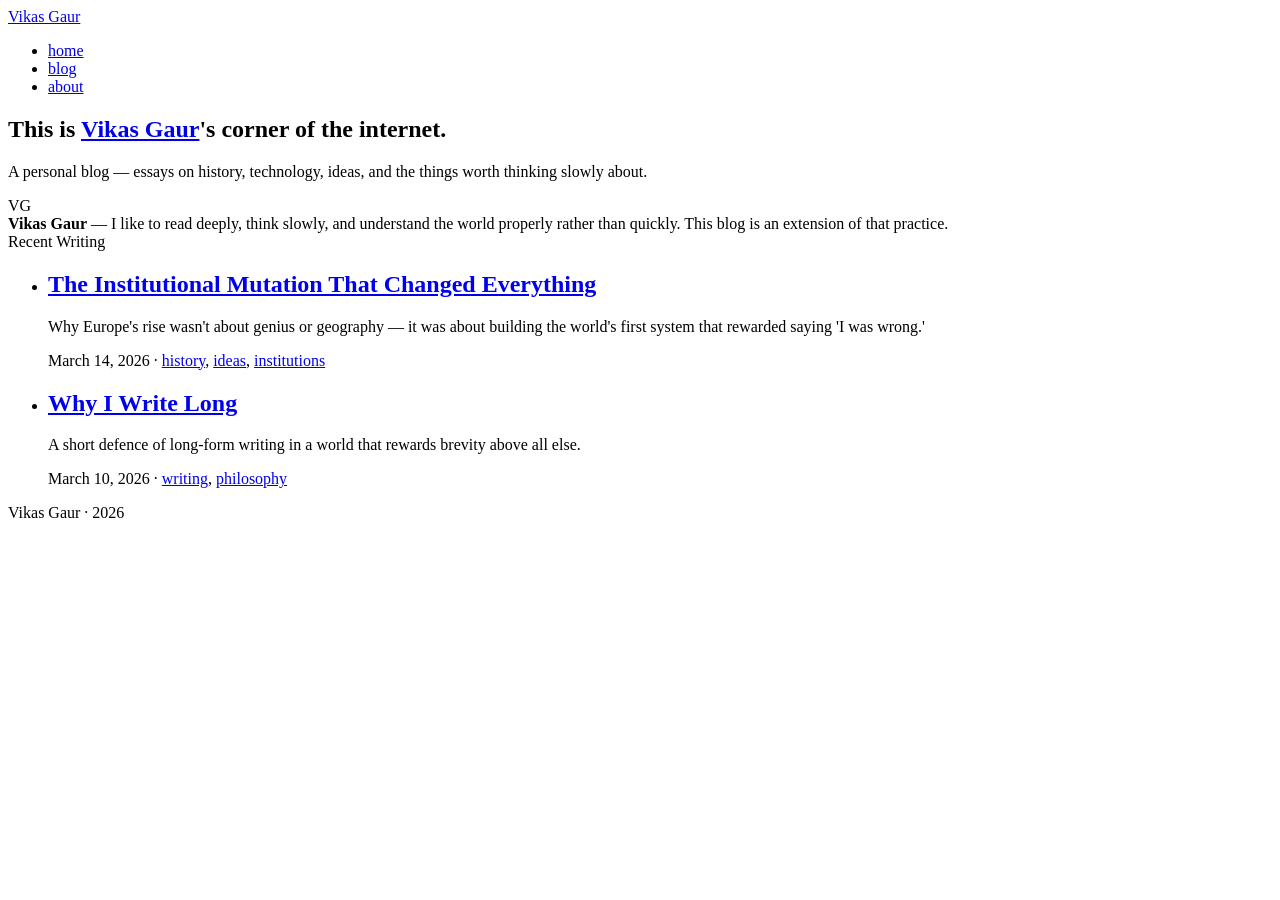
==== public/index.html @ 93589a40 "Initial commit: Hugo blog with custom theme inspired by nitinpai.in" ====
<!DOCTYPE html>
<html lang="en">

<head>
	<meta name="generator" content="Hugo 0.157.0"><script src="/vikas-blog/livereload.js?mindelay=10&amp;v=2&amp;port=1313&amp;path=vikas-blog/livereload" data-no-instant defer></script>
    <meta charset="utf-8" />
    <meta name="viewport" content="width=device-width, initial-scale=1.0" />
    <title>Vikas Gaur — Reading deeply, thinking slowly.</title>
    <meta name="description"
        content="A personal blog — essays on history, technology, ideas, and the things worth thinking slowly about." />
    <meta name="author" content="Vikas Gaur" />
    
    <link rel="stylesheet" href="http://localhost:1313/vikas-blog/css/style.css" />
    <link rel="icon" type="image/svg+xml"
        href="data:image/svg+xml,%3Csvg xmlns='http://www.w3.org/2000/svg' viewBox='0 0 100 100'%3E%3Crect width='100' height='100' rx='20' fill='%233b3b9e'/%3E%3Ctext x='50' y='66' font-family='Georgia, serif' font-size='52' font-weight='bold' fill='%23faf8f0' text-anchor='middle'%3EVG%3C/text%3E%3C/svg%3E" />
    
    <link rel="alternate" type="application/rss+xml" title="Vikas Gaur" href="http://localhost:1313/vikas-blog/index.xml" />
    
</head>

<body>
    <header class="site-header">
        <nav class="site-nav">
            <a href="http://localhost:1313/vikas-blog/" class="site-logo">Vikas Gaur</a>
            <ul class="nav-links">
                
                <li><a href="/vikas-blog/" >home</a></li>
                
                <li><a href="/vikas-blog/posts/" >blog</a></li>
                
                <li><a href="/vikas-blog/about/" >about</a></li>
                
            </ul>
        </nav>
    </header>

    <main class="site-main">
        


<section class="home-hero">
    <h1>This is <a href="/about/">Vikas Gaur</a>'s corner of the internet.</h1>
    <p class="tagline">A personal blog — essays on history, technology, ideas, and the things worth thinking slowly about.</p>
    <div class="home-author">
        <div class="home-avatar">VG</div>
        <div class="home-author-text">
            <strong>Vikas Gaur</strong> — I like to read deeply, think slowly, and understand the world
            properly rather than quickly. This blog is an extension of that practice.
        </div>
    </div>
</section>


<div class="posts-section-title">Recent Writing</div>

<ul class="post-list">
    
    
    
    
    
    <li class="post-item">
        <h2 class="post-item-title">
            <a href="http://localhost:1313/vikas-blog/posts/the-institutional-mutation/">The Institutional Mutation That Changed Everything</a>
        </h2>
        
        <p class="post-item-summary">Why Europe&#39;s rise wasn&#39;t about genius or geography — it was about building the world&#39;s first system that rewarded saying &#39;I was wrong.&#39;</p>
        
        <div class="post-item-meta">
            <time datetime=" 2026-03-14">March 14, 2026</time>
            
            · <a href="http://localhost:1313/vikas-blog/%20tags/history/">history</a>, <a href="http://localhost:1313/vikas-blog/%20tags/ideas/">ideas</a>, <a href="http://localhost:1313/vikas-blog/%20tags/institutions/">institutions</a>
            
        </div>
    </li>
    
    <li class="post-item">
        <h2 class="post-item-title">
            <a href="http://localhost:1313/vikas-blog/posts/why-i-write-long/">Why I Write Long</a>
        </h2>
        
        <p class="post-item-summary">A short defence of long-form writing in a world that rewards brevity above all else.</p>
        
        <div class="post-item-meta">
            <time datetime=" 2026-03-10">March 10, 2026</time>
            
            · <a href="http://localhost:1313/vikas-blog/%20tags/writing/">writing</a>, <a href="http://localhost:1313/vikas-blog/%20tags/philosophy/">philosophy</a>
            
        </div>
    </li>
    
</ul>


    </main>

    <footer class="site-footer">
        Vikas Gaur · 2026
    </footer>
</body>

</html>
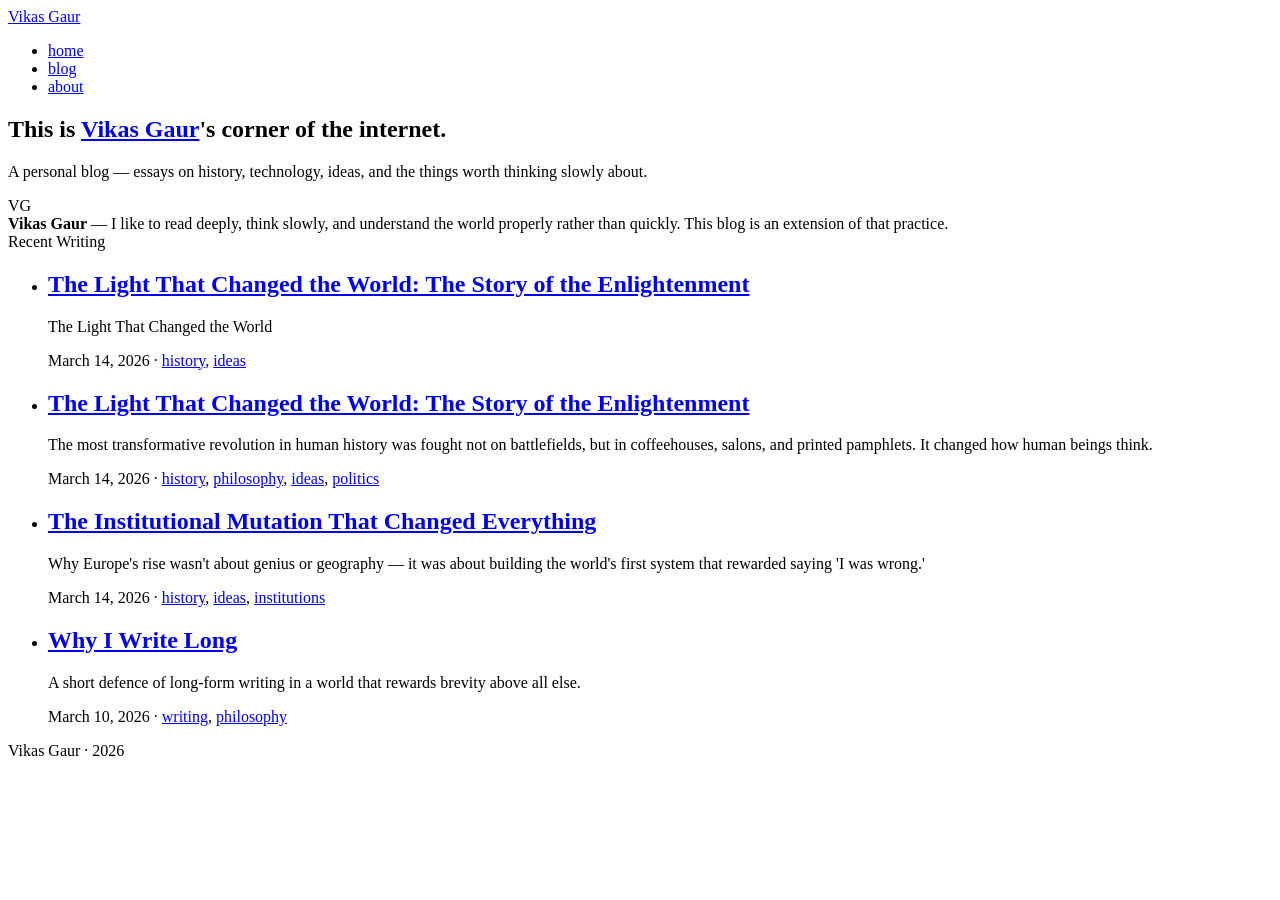
==== commit a48b8e28: "Blog update: 2026-03-15 00:40:18" ====
--- a/public/index.html
+++ b/public/index.html
@@ -1,102 +1,6 @@
-<!DOCTYPE html>
-<html lang="en">
-
-<head>
-	<meta name="generator" content="Hugo 0.157.0"><script src="/vikas-blog/livereload.js?mindelay=10&amp;v=2&amp;port=1313&amp;path=vikas-blog/livereload" data-no-instant defer></script>
-    <meta charset="utf-8" />
-    <meta name="viewport" content="width=device-width, initial-scale=1.0" />
-    <title>Vikas Gaur — Reading deeply, thinking slowly.</title>
-    <meta name="description"
-        content="A personal blog — essays on history, technology, ideas, and the things worth thinking slowly about." />
-    <meta name="author" content="Vikas Gaur" />
-    
-    <link rel="stylesheet" href="http://localhost:1313/vikas-blog/css/style.css" />
-    <link rel="icon" type="image/svg+xml"
-        href="data:image/svg+xml,%3Csvg xmlns='http://www.w3.org/2000/svg' viewBox='0 0 100 100'%3E%3Crect width='100' height='100' rx='20' fill='%233b3b9e'/%3E%3Ctext x='50' y='66' font-family='Georgia, serif' font-size='52' font-weight='bold' fill='%23faf8f0' text-anchor='middle'%3EVG%3C/text%3E%3C/svg%3E" />
-    
-    <link rel="alternate" type="application/rss+xml" title="Vikas Gaur" href="http://localhost:1313/vikas-blog/index.xml" />
-    
-</head>
-
-<body>
-    <header class="site-header">
-        <nav class="site-nav">
-            <a href="http://localhost:1313/vikas-blog/" class="site-logo">Vikas Gaur</a>
-            <ul class="nav-links">
-                
-                <li><a href="/vikas-blog/" >home</a></li>
-                
-                <li><a href="/vikas-blog/posts/" >blog</a></li>
-                
-                <li><a href="/vikas-blog/about/" >about</a></li>
-                
-            </ul>
-        </nav>
-    </header>
-
-    <main class="site-main">
-        
-
-
-<section class="home-hero">
-    <h1>This is <a href="/about/">Vikas Gaur</a>'s corner of the internet.</h1>
-    <p class="tagline">A personal blog — essays on history, technology, ideas, and the things worth thinking slowly about.</p>
-    <div class="home-author">
-        <div class="home-avatar">VG</div>
-        <div class="home-author-text">
-            <strong>Vikas Gaur</strong> — I like to read deeply, think slowly, and understand the world
-            properly rather than quickly. This blog is an extension of that practice.
-        </div>
-    </div>
-</section>
-
-
-<div class="posts-section-title">Recent Writing</div>
-
-<ul class="post-list">
-    
-    
-    
-    
-    
-    <li class="post-item">
-        <h2 class="post-item-title">
-            <a href="http://localhost:1313/vikas-blog/posts/the-institutional-mutation/">The Institutional Mutation That Changed Everything</a>
-        </h2>
-        
-        <p class="post-item-summary">Why Europe&#39;s rise wasn&#39;t about genius or geography — it was about building the world&#39;s first system that rewarded saying &#39;I was wrong.&#39;</p>
-        
-        <div class="post-item-meta">
-            <time datetime=" 2026-03-14">March 14, 2026</time>
-            
-            · <a href="http://localhost:1313/vikas-blog/%20tags/history/">history</a>, <a href="http://localhost:1313/vikas-blog/%20tags/ideas/">ideas</a>, <a href="http://localhost:1313/vikas-blog/%20tags/institutions/">institutions</a>
-            
-        </div>
-    </li>
-    
-    <li class="post-item">
-        <h2 class="post-item-title">
-            <a href="http://localhost:1313/vikas-blog/posts/why-i-write-long/">Why I Write Long</a>
-        </h2>
-        
-        <p class="post-item-summary">A short defence of long-form writing in a world that rewards brevity above all else.</p>
-        
-        <div class="post-item-meta">
-            <time datetime=" 2026-03-10">March 10, 2026</time>
-            
-            · <a href="http://localhost:1313/vikas-blog/%20tags/writing/">writing</a>, <a href="http://localhost:1313/vikas-blog/%20tags/philosophy/">philosophy</a>
-            
-        </div>
-    </li>
-    
-</ul>
-
-
-    </main>
-
-    <footer class="site-footer">
-        Vikas Gaur · 2026
-    </footer>
-</body>
-
-</html>+<!doctype html><html lang=en><head><meta name=generator content="Hugo 0.157.0"><meta charset=utf-8><meta name=viewport content="width=device-width,initial-scale=1"><title>Vikas Gaur — Reading deeply, thinking slowly.</title><meta name=description content="A personal blog — essays on history, technology, ideas, and the things worth thinking slowly about."><meta name=author content="Vikas Gaur"><link rel=stylesheet href=https://vksgaur.github.io/vikas-blog/css/style.css><link rel=icon type=image/svg+xml href="data:image/svg+xml,%3Csvg xmlns='http://www.w3.org/2000/svg' viewBox='0 0 100 100'%3E%3Crect width='100' height='100' rx='20' fill='%233b3b9e'/%3E%3Ctext x='50' y='66' font-family='Georgia, serif' font-size='52' font-weight='bold' fill='%23faf8f0' text-anchor='middle'%3EVG%3C/text%3E%3C/svg%3E"><link rel=alternate type=application/rss+xml title="Vikas Gaur" href=https://vksgaur.github.io/vikas-blog/index.xml></head><body><header class=site-header><nav class=site-nav><a href=https://vksgaur.github.io/vikas-blog/ class=site-logo>Vikas Gaur</a><ul class=nav-links><li><a href=/vikas-blog/>home</a></li><li><a href=/vikas-blog/posts/>blog</a></li><li><a href=/vikas-blog/about/>about</a></li></ul></nav></header><main class=site-main><section class=home-hero><h1>This is <a href=/about/>Vikas Gaur</a>'s corner of the internet.</h1><p class=tagline>A personal blog — essays on history, technology, ideas, and the things worth thinking slowly about.</p><div class=home-author><div class=home-avatar>VG</div><div class=home-author-text><strong>Vikas Gaur</strong> — I like to read deeply, think slowly, and understand the world
+properly rather than quickly. This blog is an extension of that practice.</div></div></section><div class=posts-section-title>Recent Writing</div><ul class=post-list><li class=post-item><h2 class=post-item-title><a href=https://vksgaur.github.io/vikas-blog/posts/the-story-of-the-enlightenment/>The Light That Changed the World: The Story of the Enlightenment</a></h2><p class=post-item-summary>The Light That Changed the World</p><div class=post-item-meta><time datetime=2026-03-14>March 14, 2026</time>
+· <a href=https://vksgaur.github.io/vikas-blog/%20tags/history/>history</a>, <a href=https://vksgaur.github.io/vikas-blog/%20tags/ideas/>ideas</a></div></li><li class=post-item><h2 class=post-item-title><a href=https://vksgaur.github.io/vikas-blog/posts/the-light-that-changed-the-world/>The Light That Changed the World: The Story of the Enlightenment</a></h2><p class=post-item-summary>The most transformative revolution in human history was fought not on battlefields, but in coffeehouses, salons, and printed pamphlets. It changed how human beings think.</p><div class=post-item-meta><time datetime=2026-03-14>March 14, 2026</time>
+· <a href=https://vksgaur.github.io/vikas-blog/%20tags/history/>history</a>, <a href=https://vksgaur.github.io/vikas-blog/%20tags/philosophy/>philosophy</a>, <a href=https://vksgaur.github.io/vikas-blog/%20tags/ideas/>ideas</a>, <a href=https://vksgaur.github.io/vikas-blog/%20tags/politics/>politics</a></div></li><li class=post-item><h2 class=post-item-title><a href=https://vksgaur.github.io/vikas-blog/posts/the-institutional-mutation/>The Institutional Mutation That Changed Everything</a></h2><p class=post-item-summary>Why Europe's rise wasn't about genius or geography — it was about building the world's first system that rewarded saying 'I was wrong.'</p><div class=post-item-meta><time datetime=2026-03-14>March 14, 2026</time>
+· <a href=https://vksgaur.github.io/vikas-blog/%20tags/history/>history</a>, <a href=https://vksgaur.github.io/vikas-blog/%20tags/ideas/>ideas</a>, <a href=https://vksgaur.github.io/vikas-blog/%20tags/institutions/>institutions</a></div></li><li class=post-item><h2 class=post-item-title><a href=https://vksgaur.github.io/vikas-blog/posts/why-i-write-long/>Why I Write Long</a></h2><p class=post-item-summary>A short defence of long-form writing in a world that rewards brevity above all else.</p><div class=post-item-meta><time datetime=2026-03-10>March 10, 2026</time>
+· <a href=https://vksgaur.github.io/vikas-blog/%20tags/writing/>writing</a>, <a href=https://vksgaur.github.io/vikas-blog/%20tags/philosophy/>philosophy</a></div></li></ul></main><footer class=site-footer>Vikas Gaur · 2026</footer></body></html>
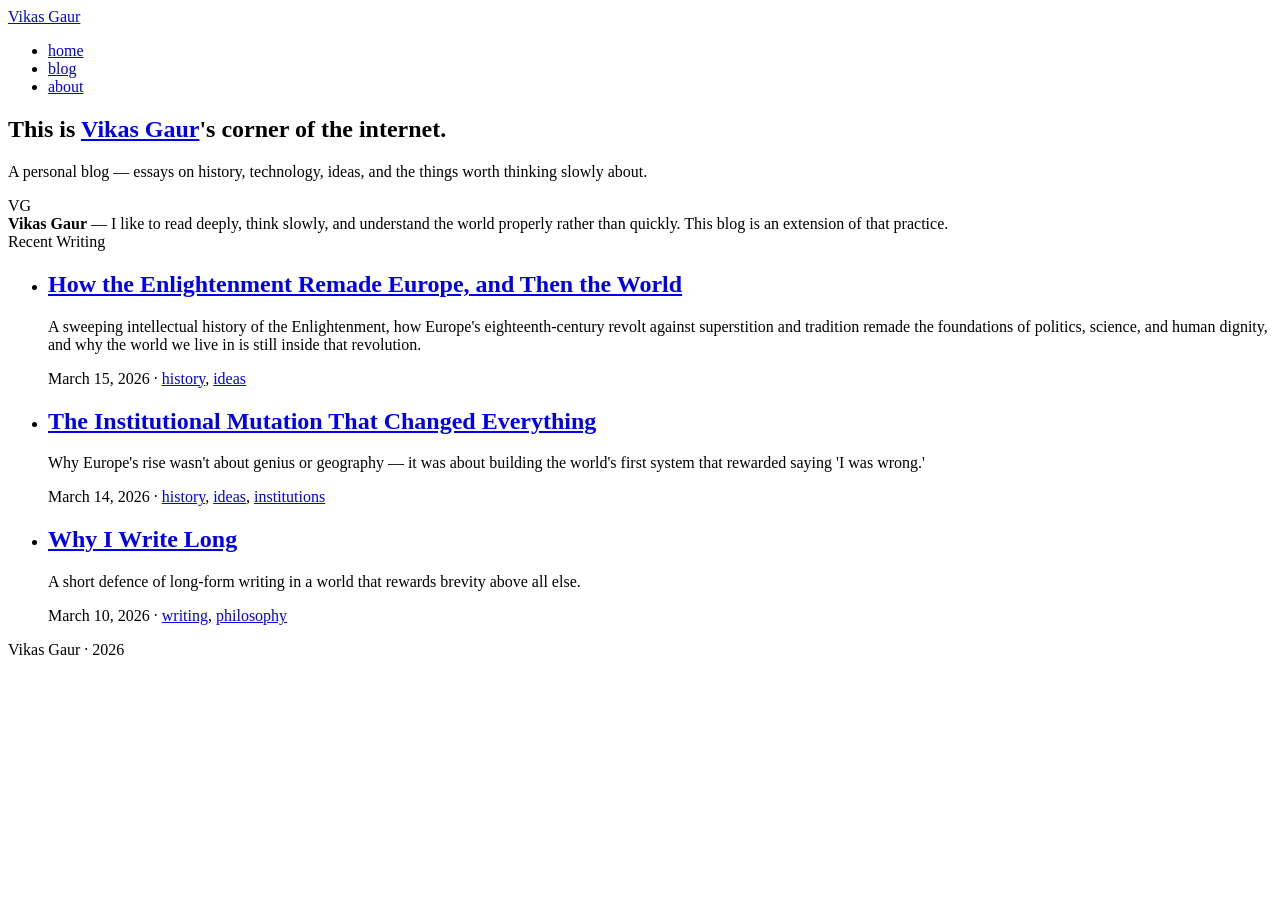
==== commit 6e72901a: "Blog update: 2026-03-15 00:45:29" ====
--- a/public/index.html
+++ b/public/index.html
@@ -1,6 +1,5 @@
 <!doctype html><html lang=en><head><meta name=generator content="Hugo 0.157.0"><meta charset=utf-8><meta name=viewport content="width=device-width,initial-scale=1"><title>Vikas Gaur — Reading deeply, thinking slowly.</title><meta name=description content="A personal blog — essays on history, technology, ideas, and the things worth thinking slowly about."><meta name=author content="Vikas Gaur"><link rel=stylesheet href=https://vksgaur.github.io/vikas-blog/css/style.css><link rel=icon type=image/svg+xml href="data:image/svg+xml,%3Csvg xmlns='http://www.w3.org/2000/svg' viewBox='0 0 100 100'%3E%3Crect width='100' height='100' rx='20' fill='%233b3b9e'/%3E%3Ctext x='50' y='66' font-family='Georgia, serif' font-size='52' font-weight='bold' fill='%23faf8f0' text-anchor='middle'%3EVG%3C/text%3E%3C/svg%3E"><link rel=alternate type=application/rss+xml title="Vikas Gaur" href=https://vksgaur.github.io/vikas-blog/index.xml></head><body><header class=site-header><nav class=site-nav><a href=https://vksgaur.github.io/vikas-blog/ class=site-logo>Vikas Gaur</a><ul class=nav-links><li><a href=/vikas-blog/>home</a></li><li><a href=/vikas-blog/posts/>blog</a></li><li><a href=/vikas-blog/about/>about</a></li></ul></nav></header><main class=site-main><section class=home-hero><h1>This is <a href=/about/>Vikas Gaur</a>'s corner of the internet.</h1><p class=tagline>A personal blog — essays on history, technology, ideas, and the things worth thinking slowly about.</p><div class=home-author><div class=home-avatar>VG</div><div class=home-author-text><strong>Vikas Gaur</strong> — I like to read deeply, think slowly, and understand the world
-properly rather than quickly. This blog is an extension of that practice.</div></div></section><div class=posts-section-title>Recent Writing</div><ul class=post-list><li class=post-item><h2 class=post-item-title><a href=https://vksgaur.github.io/vikas-blog/posts/the-story-of-the-enlightenment/>The Light That Changed the World: The Story of the Enlightenment</a></h2><p class=post-item-summary>The Light That Changed the World</p><div class=post-item-meta><time datetime=2026-03-14>March 14, 2026</time>
-· <a href=https://vksgaur.github.io/vikas-blog/%20tags/history/>history</a>, <a href=https://vksgaur.github.io/vikas-blog/%20tags/ideas/>ideas</a></div></li><li class=post-item><h2 class=post-item-title><a href=https://vksgaur.github.io/vikas-blog/posts/the-light-that-changed-the-world/>The Light That Changed the World: The Story of the Enlightenment</a></h2><p class=post-item-summary>The most transformative revolution in human history was fought not on battlefields, but in coffeehouses, salons, and printed pamphlets. It changed how human beings think.</p><div class=post-item-meta><time datetime=2026-03-14>March 14, 2026</time>
-· <a href=https://vksgaur.github.io/vikas-blog/%20tags/history/>history</a>, <a href=https://vksgaur.github.io/vikas-blog/%20tags/philosophy/>philosophy</a>, <a href=https://vksgaur.github.io/vikas-blog/%20tags/ideas/>ideas</a>, <a href=https://vksgaur.github.io/vikas-blog/%20tags/politics/>politics</a></div></li><li class=post-item><h2 class=post-item-title><a href=https://vksgaur.github.io/vikas-blog/posts/the-institutional-mutation/>The Institutional Mutation That Changed Everything</a></h2><p class=post-item-summary>Why Europe's rise wasn't about genius or geography — it was about building the world's first system that rewarded saying 'I was wrong.'</p><div class=post-item-meta><time datetime=2026-03-14>March 14, 2026</time>
+properly rather than quickly. This blog is an extension of that practice.</div></div></section><div class=posts-section-title>Recent Writing</div><ul class=post-list><li class=post-item><h2 class=post-item-title><a href=https://vksgaur.github.io/vikas-blog/posts/enlightenment/>How the Enlightenment Remade Europe, and Then the World</a></h2><p class=post-item-summary>A sweeping intellectual history of the Enlightenment, how Europe's eighteenth-century revolt against superstition and tradition remade the foundations of politics, science, and human dignity, and why the world we live in is still inside that revolution.</p><div class=post-item-meta><time datetime=2026-03-15>March 15, 2026</time>
+· <a href=https://vksgaur.github.io/vikas-blog/%20tags/history/>history</a>, <a href=https://vksgaur.github.io/vikas-blog/%20tags/ideas/>ideas</a></div></li><li class=post-item><h2 class=post-item-title><a href=https://vksgaur.github.io/vikas-blog/posts/the-institutional-mutation/>The Institutional Mutation That Changed Everything</a></h2><p class=post-item-summary>Why Europe's rise wasn't about genius or geography — it was about building the world's first system that rewarded saying 'I was wrong.'</p><div class=post-item-meta><time datetime=2026-03-14>March 14, 2026</time>
 · <a href=https://vksgaur.github.io/vikas-blog/%20tags/history/>history</a>, <a href=https://vksgaur.github.io/vikas-blog/%20tags/ideas/>ideas</a>, <a href=https://vksgaur.github.io/vikas-blog/%20tags/institutions/>institutions</a></div></li><li class=post-item><h2 class=post-item-title><a href=https://vksgaur.github.io/vikas-blog/posts/why-i-write-long/>Why I Write Long</a></h2><p class=post-item-summary>A short defence of long-form writing in a world that rewards brevity above all else.</p><div class=post-item-meta><time datetime=2026-03-10>March 10, 2026</time>
 · <a href=https://vksgaur.github.io/vikas-blog/%20tags/writing/>writing</a>, <a href=https://vksgaur.github.io/vikas-blog/%20tags/philosophy/>philosophy</a></div></li></ul></main><footer class=site-footer>Vikas Gaur · 2026</footer></body></html>
